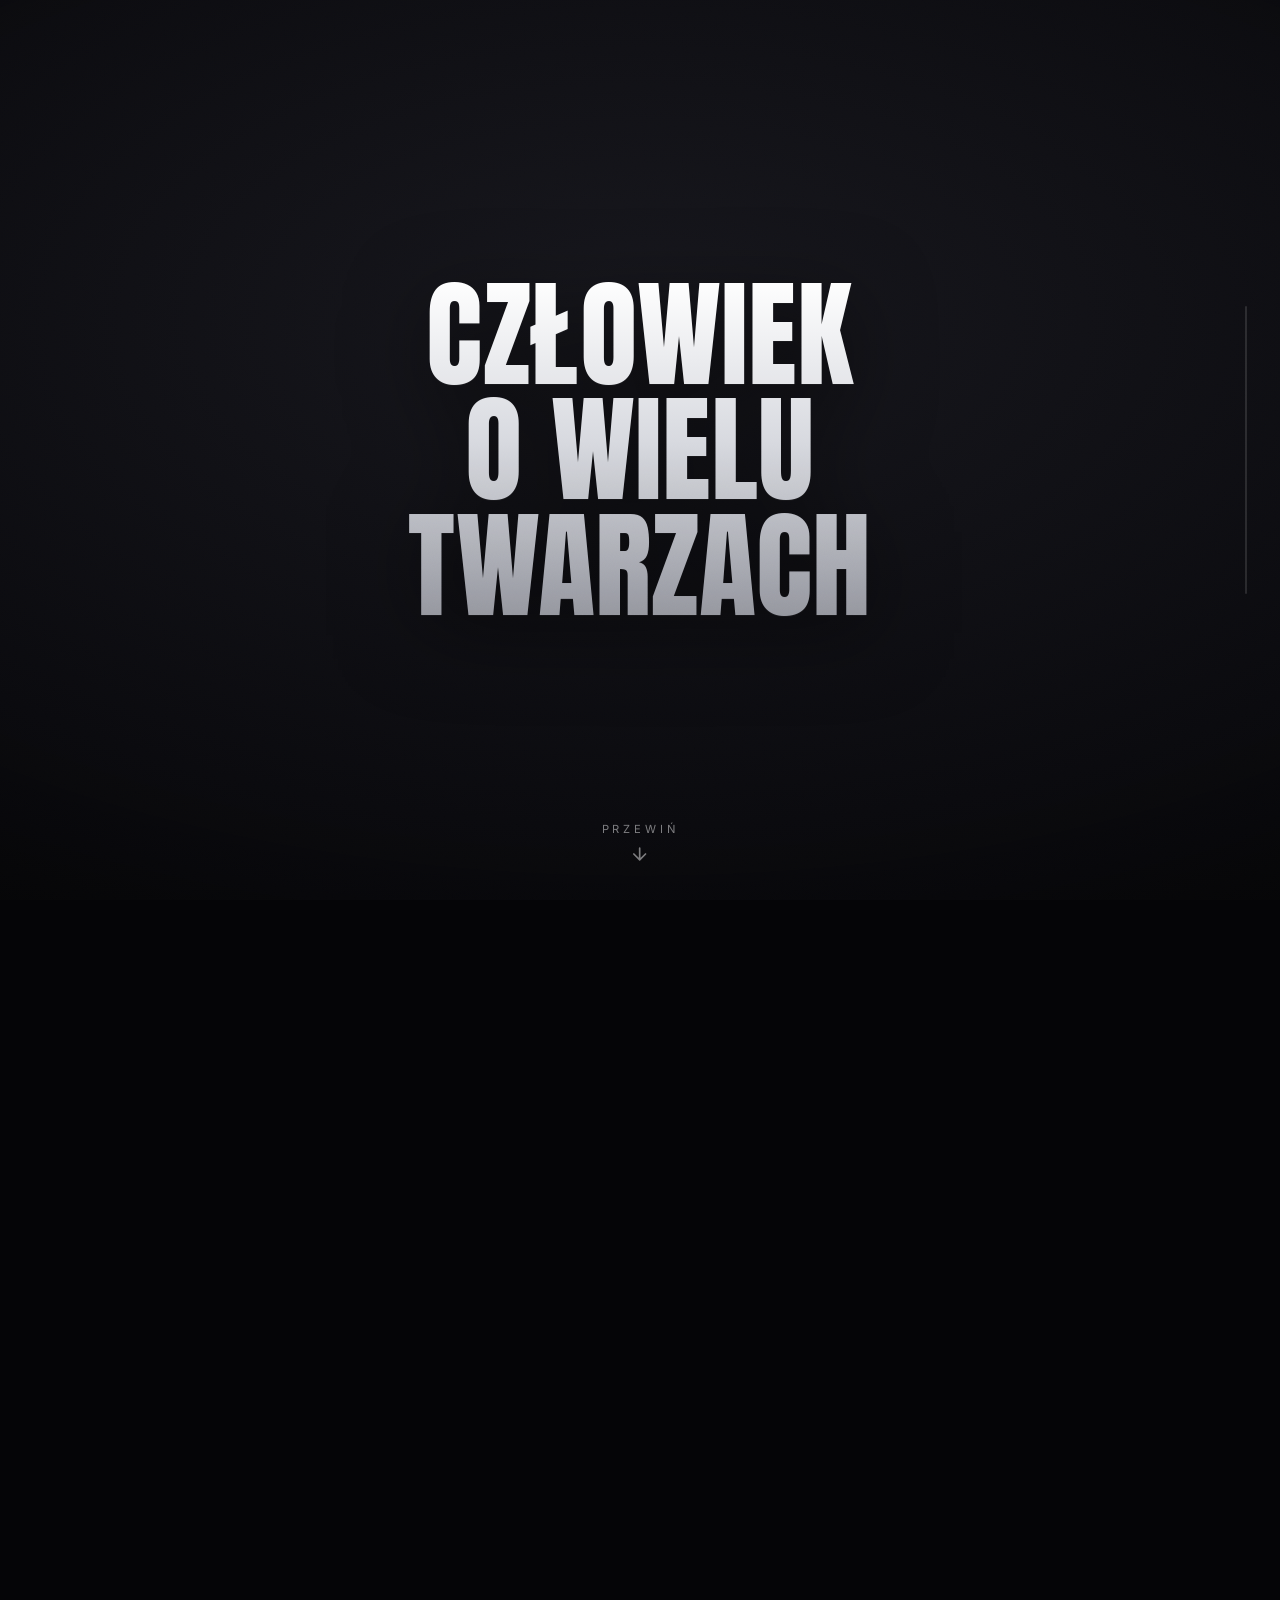
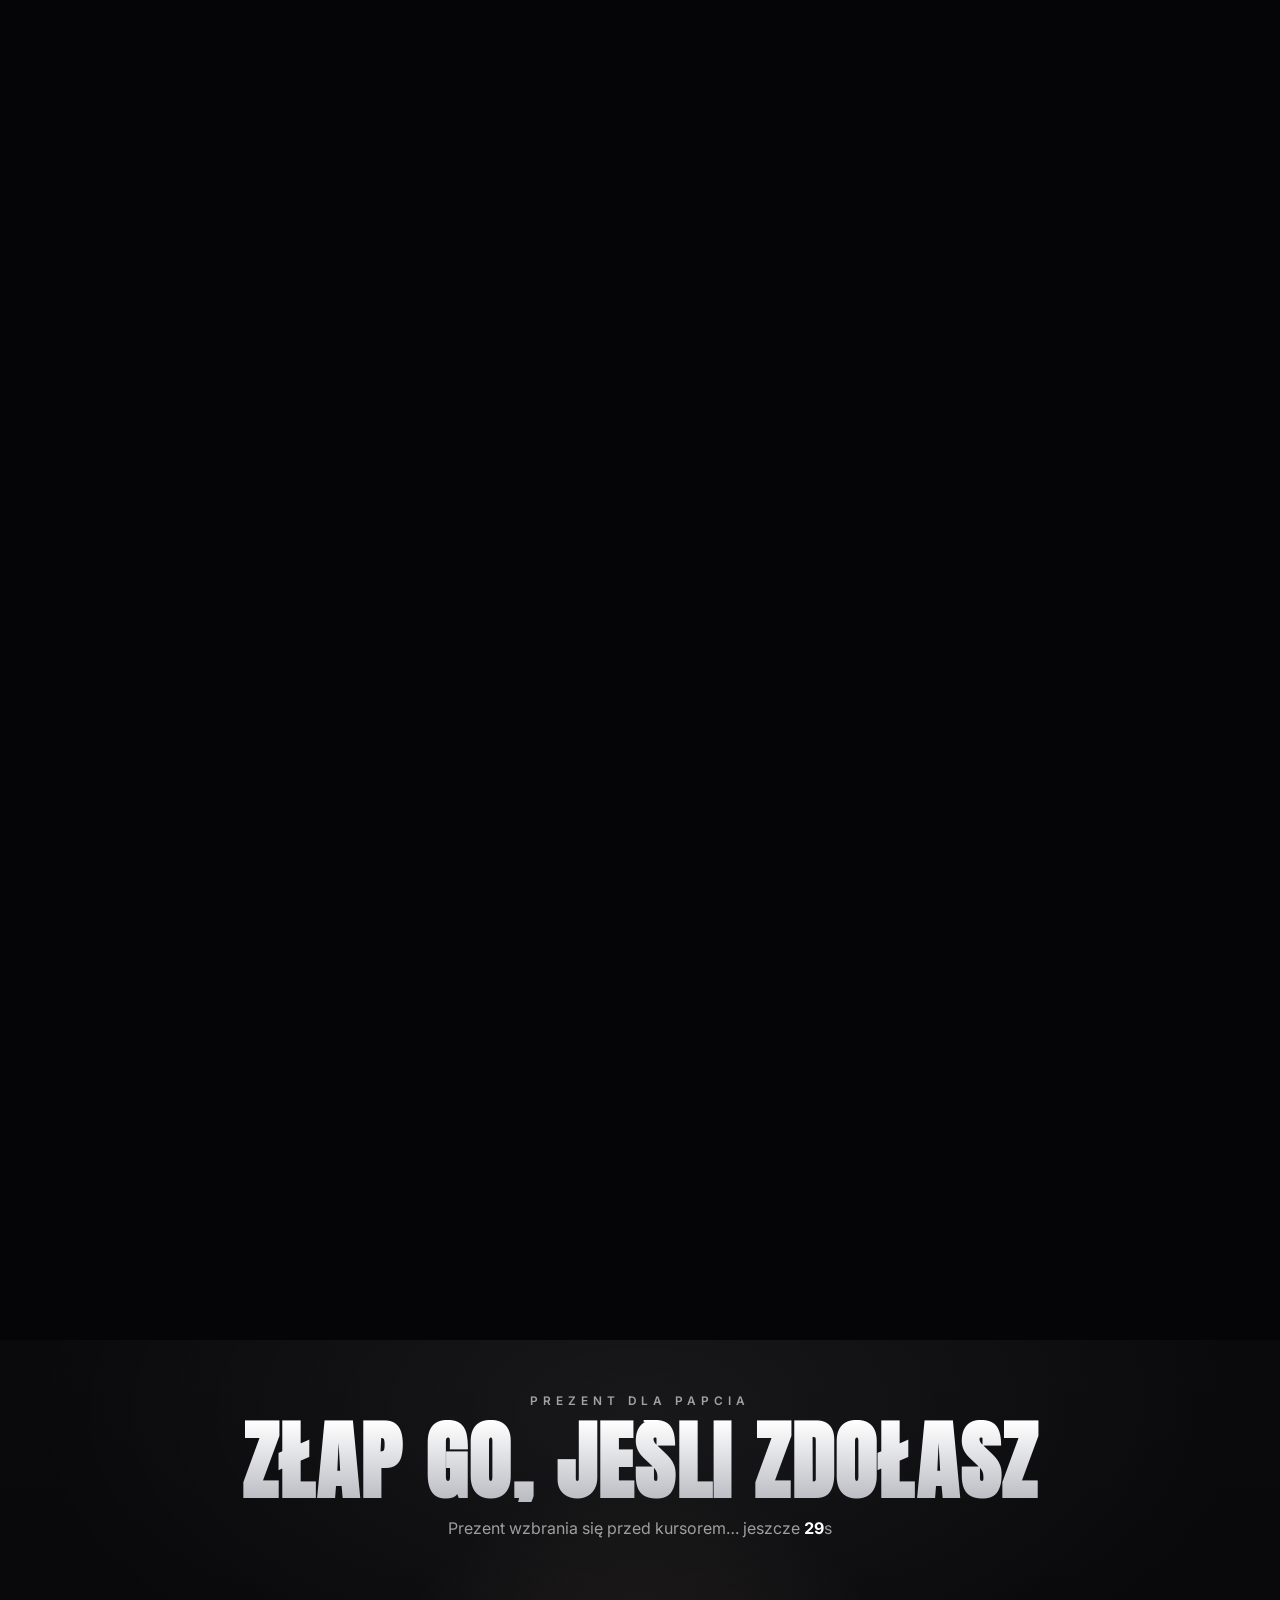
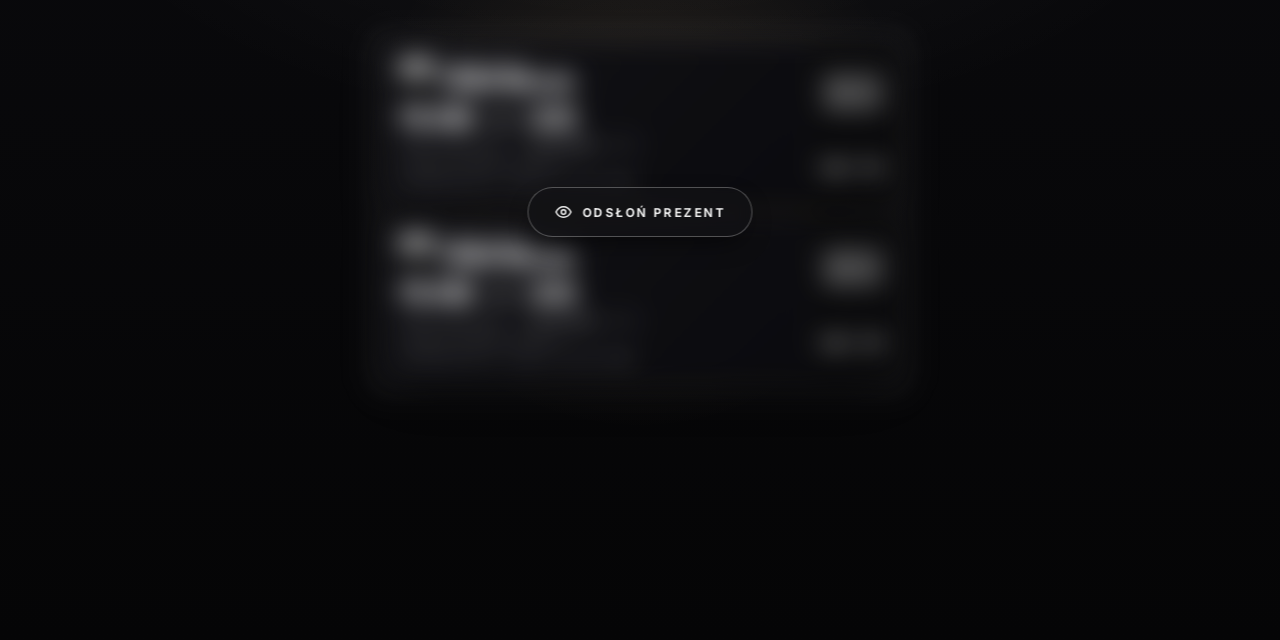
==== papcio/index.html @ 7687ae35 "Initial commit: strona dla ojca Co-authored-by: Cursor <cursoragent@cursor.com>" ====
<!DOCTYPE html>
<html lang="pl">
<head>
  <meta charset="UTF-8" />
  <meta name="viewport" content="width=device-width, initial-scale=1, viewport-fit=cover" />
  <title>Człowiek o wielu twarzach — Papcio</title>
  <meta name="description" content="Dzień Ojca. Człowiek o wielu twarzach — Piotr „Papcio" Jędrach." />

  <link rel="preconnect" href="https://fonts.googleapis.com" />
  <link rel="preconnect" href="https://fonts.gstatic.com" crossorigin />
  <link href="https://fonts.googleapis.com/css2?family=Anton&family=Inter:wght@300;400;500;600;700;800&display=swap&subset=latin,latin-ext" rel="stylesheet" />

  <link rel="stylesheet" href="styles.css" />
</head>
<body>
  <!-- Loader -->
  <div class="loader" id="loader" aria-hidden="true">
    <div class="loader__inner">
      <span class="loader__word">PAPCIO</span>
      <span class="loader__bar"><i></i></span>
    </div>
  </div>

  <!-- The pinned cinematic experience -->
  <div class="experience" id="experience">
    <section class="stage" id="stage" aria-label="Człowiek o wielu twarzach">
      <div class="bg" id="bg"></div>
      <div class="vignette" aria-hidden="true"></div>
      <div class="grain" aria-hidden="true"></div>

      <div class="scene" id="scene">
        <div class="cards" id="cards"></div>
      </div>

      <div class="words" id="words"></div>

      <div class="hud">
        <div class="hud__label" id="hudLabel"></div>
        <div class="hud__counter" id="hudCounter"></div>
      </div>

      <div class="progress" aria-hidden="true"><span id="progressBar"></span></div>

      <div class="scrollhint" id="scrollHint" aria-hidden="true">
        <span>przewiń</span>
        <svg viewBox="0 0 24 24" width="20" height="20" fill="none" stroke="currentColor" stroke-width="2" stroke-linecap="round" stroke-linejoin="round"><path d="M12 5v14M5 12l7 7 7-7"/></svg>
      </div>

      <button class="giftcue" id="giftCue" type="button">
        <span>odbierz prezent</span>
        <svg viewBox="0 0 24 24" width="22" height="22" fill="none" stroke="currentColor" stroke-width="2" stroke-linecap="round" stroke-linejoin="round"><path d="M12 5v14M5 12l7 7 7-7"/></svg>
      </button>
    </section>
  </div>

  <!-- Gift -->
  <section class="gift" id="gift" aria-label="Prezent">
    <div class="gift__halo" aria-hidden="true"></div>
    <header class="gift__head">
      <p class="gift__eyebrow" id="giftEyebrow">Prezent dla Papcia</p>
      <h2 class="gift__title">Złap go, jeśli zdołasz</h2>
      <p class="gift__sub" id="giftHint">Prezent wzbrania się przed kursorem… jeszcze <b id="countdown">30</b>s</p>
    </header>

    <div class="gift__field" id="giftField">
      <div class="gift__frame" id="giftFrame">
        <div class="tickets" id="tickets" aria-hidden="false">
          <!-- two tickets injected by JS -->
        </div>
        <button class="reveal" id="revealBtn" type="button" disabled>
          <svg viewBox="0 0 24 24" width="18" height="18" fill="none" stroke="currentColor" stroke-width="2" stroke-linecap="round" stroke-linejoin="round"><path d="M2 12s3.5-7 10-7 10 7 10 7-3.5 7-10 7S2 12 2 12Z"/><circle cx="12" cy="12" r="3"/></svg>
          <span>odsłoń prezent</span>
        </button>
      </div>
    </div>

    <div class="gift__done" id="giftDone" aria-hidden="true">
      <h3>Wszystkiego najlepszego, Papciu!</h3>
      <p>Dwa bilety na Polonię. Reszta meczu jest na Ciebie. 🤍🖤</p>
    </div>

    <canvas class="confetti" id="confetti" aria-hidden="true"></canvas>
  </section>

  <script src="libs/gsap.min.js"></script>
  <script src="libs/ScrollTrigger.min.js"></script>
  <script src="libs/lenis.min.js"></script>
  <script src="main.js"></script>
</body>
</html>
---- papcio/styles.css ----
/* ============================================================
   Człowiek o wielu twarzach — Papcio
   Scroll-triggered storytelling · liquid-glass · 3D morph
   ============================================================ */

*, *::before, *::after { box-sizing: border-box; }

:root {
  --bg: #050507;
  --fg: #f4f4f6;
  --muted: rgba(244, 244, 246, 0.62);
  --faint: rgba(244, 244, 246, 0.10);
  --accent: #ffffff;
  --ease: cubic-bezier(0.22, 1, 0.36, 1);
  --display: "Anton", "Arial Narrow", "Haettenschweiler", Impact, sans-serif;
  --sans: "Inter", system-ui, -apple-system, "Segoe UI", sans-serif;
}

html { -webkit-text-size-adjust: 100%; }

html, body {
  margin: 0;
  padding: 0;
  background: var(--bg);
  color: var(--fg);
  font-family: var(--sans);
  -webkit-font-smoothing: antialiased;
  text-rendering: optimizeLegibility;
}

body { overflow-x: hidden; }

img { display: block; max-width: 100%; }
button { font-family: inherit; cursor: pointer; }

/* ----------------------------- Loader ----------------------------- */
.loader {
  position: fixed; inset: 0; z-index: 1000;
  display: grid; place-items: center;
  background: #050507;
  transition: opacity 0.7s var(--ease), visibility 0.7s var(--ease);
}
.loader.is-hidden { opacity: 0; visibility: hidden; }
.loader__inner { display: grid; gap: 22px; justify-items: center; }
.loader__word {
  font-family: var(--display);
  font-size: clamp(2.4rem, 9vw, 5rem);
  letter-spacing: 0.12em;
  color: #fff;
  opacity: 0.92;
  animation: breathe 1.6s ease-in-out infinite;
}
@keyframes breathe { 0%,100%{opacity:0.45} 50%{opacity:1} }
.loader__bar {
  width: min(46vw, 240px); height: 2px;
  background: rgba(255,255,255,0.12); overflow: hidden; border-radius: 2px;
}
.loader__bar i {
  display: block; height: 100%; width: 40%;
  background: #fff;
  transform: translateX(-120%);
  animation: load 1.1s var(--ease) infinite;
}
@keyframes load { 0%{transform:translateX(-120%)} 100%{transform:translateX(320%)} }

/* --------------------------- Experience --------------------------- */
.experience { position: relative; }

.stage {
  position: relative;
  height: 100vh;
  height: 100svh;
  width: 100%;
  overflow: hidden;
}

/* background colour layers (crossfade between states) */
.bg { position: absolute; inset: 0; z-index: 0; }
.bg__layer {
  position: absolute; inset: -10%;
  opacity: 0;
  will-change: opacity;
}

.vignette {
  position: absolute; inset: 0; z-index: 4; pointer-events: none;
  background:
    radial-gradient(130% 90% at 50% 42%, transparent 52%, rgba(0,0,0,0.55) 100%);
  mix-blend-mode: multiply;
}
.grain {
  position: absolute; inset: 0; z-index: 6; pointer-events: none;
  opacity: 0.05; mix-blend-mode: overlay;
  background-image: url("data:image/svg+xml,%3Csvg xmlns='http://www.w3.org/2000/svg' width='120' height='120'%3E%3Cfilter id='n'%3E%3CfeTurbulence type='fractalNoise' baseFrequency='0.9' numOctaves='2'/%3E%3C/filter%3E%3Crect width='100%25' height='100%25' filter='url(%23n)'/%3E%3C/svg%3E");
}

/* -------------------------- 3D scene / cards ---------------------- */
.scene {
  position: absolute; inset: 0; z-index: 3;
  display: grid; place-items: center;
  perspective: 1600px;
  perspective-origin: 50% 45%;
  pointer-events: none;
}
.cards {
  position: relative;
  width: min(42vh, 78vw);
  aspect-ratio: 3 / 4;
  transform-style: preserve-3d;
  will-change: transform;
}
.card {
  position: absolute; inset: 0;
  transform-style: preserve-3d;
  border-radius: 18px;
  overflow: hidden;
  opacity: 0;
  will-change: transform, opacity;
  box-shadow:
    0 2px 0 rgba(255,255,255,0.10) inset,
    0 40px 80px -30px rgba(0,0,0,0.85),
    0 10px 30px -10px rgba(0,0,0,0.6);
  background: #0b0b0f;
}
.card::after {
  content: ""; position: absolute; inset: 0; border-radius: inherit;
  box-shadow: inset 0 0 0 1px rgba(255,255,255,0.14),
              inset 0 0 60px rgba(0,0,0,0.5);
  pointer-events: none;
}
.card img {
  width: 100%; height: 100%; object-fit: cover;
  filter: saturate(1.05) contrast(1.03);
}
.card__tag {
  position: absolute; left: 12px; bottom: 12px; z-index: 2;
  display: flex; align-items: center; gap: 8px;
  padding: 7px 11px;
  font-size: 11px; font-weight: 600; letter-spacing: 0.18em; text-transform: uppercase;
  color: #fff;
  background: rgba(10,10,14,0.42);
  border: 1px solid rgba(255,255,255,0.16);
  border-radius: 999px;
  backdrop-filter: blur(8px); -webkit-backdrop-filter: blur(8px);
}
.card__tag b { color: var(--card-accent, #fff); font-weight: 800; }

/* ----------------------------- Words ------------------------------ */
.words {
  position: absolute; inset: 0; z-index: 2;
  display: grid; place-items: center;
  pointer-events: none;
  padding: 0 4vw;
}
.word {
  position: absolute;
  width: 100%;
  text-align: center;
  font-family: var(--display);
  line-height: 0.92;
  letter-spacing: 0.01em;
  text-transform: uppercase;
  opacity: 0;
  will-change: transform, opacity, filter;
  color: #fff;
}
.word__text {
  font-size: clamp(3.2rem, 17vw, 16rem);
  display: block;
  background: linear-gradient(180deg, #ffffff 0%, #d6d8de 48%, #8e9099 100%);
  -webkit-background-clip: text; background-clip: text;
  -webkit-text-fill-color: transparent; color: transparent;
  text-shadow: 0 1px 0 rgba(255,255,255,0.04);
  filter: drop-shadow(0 18px 40px rgba(0,0,0,0.55));
}
.word__text .cap {
  -webkit-text-fill-color: var(--w-accent, #fff);
  color: var(--w-accent, #fff);
  font-size: 1.06em;
}
/* intro phrase: multi-line, smaller */
.word--intro .word__text {
  font-size: clamp(2.2rem, 9.2vw, 8.2rem);
  line-height: 0.98;
}
.word--papcio { display: grid; place-items: center; gap: 0; }
.word__kicker {
  display: block;
  font-family: var(--sans);
  font-weight: 600;
  letter-spacing: 0.5em;
  text-transform: uppercase;
  font-size: clamp(0.7rem, 1.8vw, 1rem);
  color: var(--w-accent, #fff);
  -webkit-text-fill-color: var(--w-accent, #fff);
  margin-bottom: clamp(8px, 2vh, 22px);
  opacity: 0.9;
}

/* ------------------------------ HUD ------------------------------- */
.hud {
  position: absolute; z-index: 7; inset: 0;
  pointer-events: none;
  padding: clamp(20px, 4vh, 44px) clamp(20px, 4vw, 56px);
}
.hud__label {
  position: absolute;
  left: clamp(20px, 4vw, 56px);
  bottom: clamp(22px, 5vh, 52px);
  max-width: 42ch;
  font-size: clamp(0.78rem, 1.5vw, 0.98rem);
  font-weight: 500;
  letter-spacing: 0.02em;
  color: var(--muted);
  border-left: 2px solid var(--hud-accent, rgba(255,255,255,0.5));
  padding-left: 14px;
  line-height: 1.5;
  opacity: 0;
}
.hud__counter {
  position: absolute;
  right: clamp(20px, 4vw, 56px);
  top: clamp(20px, 4vh, 44px);
  font-variant-numeric: tabular-nums;
  font-weight: 600;
  font-size: 0.85rem;
  letter-spacing: 0.18em;
  color: var(--muted);
  opacity: 0;
}
.hud__counter b { color: var(--fg); font-weight: 800; }

/* progress rail */
.progress {
  position: absolute; z-index: 7;
  right: clamp(16px, 2.6vw, 34px);
  top: 50%; transform: translateY(-50%);
  width: 2px; height: 32vh;
  background: rgba(255,255,255,0.12);
  border-radius: 2px; overflow: hidden;
}
.progress span {
  position: absolute; inset: 0 0 auto 0;
  height: 0%;
  background: linear-gradient(#fff, rgba(255,255,255,0.5));
  border-radius: 2px;
}

/* scroll hint + gift cue */
.scrollhint {
  position: absolute; z-index: 7; left: 50%; bottom: clamp(20px, 4vh, 40px);
  transform: translateX(-50%);
  display: grid; justify-items: center; gap: 8px;
  font-size: 0.7rem; letter-spacing: 0.34em; text-transform: uppercase;
  color: var(--muted);
}
.scrollhint svg { animation: bob 1.8s var(--ease) infinite; }
@keyframes bob { 0%,100%{transform:translateY(0); opacity:0.5} 50%{transform:translateY(6px); opacity:1} }

.giftcue {
  position: absolute; z-index: 8; left: 50%; bottom: clamp(22px, 5vh, 46px);
  transform: translateX(-50%) translateY(20px);
  display: inline-flex; align-items: center; gap: 12px;
  padding: 14px 24px;
  background: rgba(255,255,255,0.06);
  border: 1px solid rgba(255,255,255,0.22);
  border-radius: 999px;
  color: #fff;
  font-weight: 600; letter-spacing: 0.22em; text-transform: uppercase; font-size: 0.78rem;
  backdrop-filter: blur(10px); -webkit-backdrop-filter: blur(10px);
  opacity: 0; pointer-events: none;
  transition: background 0.3s var(--ease), transform 0.3s var(--ease);
}
.giftcue.is-live { pointer-events: auto; }
.giftcue:hover { background: rgba(255,255,255,0.14); }
.giftcue svg { animation: bob 1.8s var(--ease) infinite; }

/* ------------------------------ Gift ------------------------------ */
.gift {
  position: relative;
  min-height: 100vh; min-height: 100svh;
  display: grid;
  grid-template-rows: auto 1fr auto;
  align-items: center;
  overflow: hidden;
  background:
    radial-gradient(80% 60% at 50% 8%, rgba(255,255,255,0.06), transparent 60%),
    linear-gradient(180deg, #0a0a0d 0%, #050506 100%);
  padding: clamp(28px, 6vh, 70px) 5vw;
  text-align: center;
}
.gift__halo {
  position: absolute; left: 50%; top: 46%; transform: translate(-50%,-50%);
  width: 70vmin; height: 70vmin; border-radius: 50%;
  background: radial-gradient(circle, rgba(255,210,140,0.10), transparent 62%);
  pointer-events: none; z-index: 0;
}
.gift__head { position: relative; z-index: 2; }
.gift__eyebrow {
  margin: 0 0 12px; font-weight: 600; letter-spacing: 0.42em; text-transform: uppercase;
  font-size: 0.74rem; color: rgba(255,255,255,0.6);
}
.gift__title {
  margin: 0; font-family: var(--display); text-transform: uppercase;
  font-size: clamp(2.2rem, 7vw, 5.4rem); letter-spacing: 0.02em; line-height: 0.95;
  background: linear-gradient(180deg,#fff,#b9bbc2);
  -webkit-background-clip: text; background-clip: text; -webkit-text-fill-color: transparent;
}
.gift__sub { margin: 16px 0 0; color: var(--muted); font-size: clamp(0.85rem,1.6vw,1rem); }
.gift__sub b { color: #fff; font-variant-numeric: tabular-nums; }

.gift__field { position: relative; z-index: 2; width: 100%; height: 100%; }

.gift__frame {
  position: absolute; left: 50%; top: 50%;
  transform: translate(-50%, -50%);
  width: min(560px, 86vw);
  will-change: transform;
}
.gift__frame.is-fleeing { transition: none; }

.tickets {
  display: grid; gap: 14px;
  padding: 16px;
  border-radius: 22px;
  background: rgba(255,255,255,0.05);
  border: 1px solid rgba(255,255,255,0.14);
  filter: blur(13px) brightness(0.82);
  transform: scale(0.98);
  transition: filter 1s var(--ease), transform 1s var(--ease);
}
.tickets.is-revealed { filter: blur(0) brightness(1); transform: scale(1); }

/* ticket */
.ticket {
  position: relative;
  display: grid;
  grid-template-columns: 1fr 92px;
  background: linear-gradient(135deg, #15151a 0%, #0c0c10 100%);
  color: #f3f3f5;
  border-radius: 14px;
  overflow: hidden;
  box-shadow: 0 18px 40px -22px rgba(0,0,0,0.9), inset 0 0 0 1px rgba(255,255,255,0.08);
  text-align: left;
}
.ticket::before { /* perforation */
  content: ""; position: absolute; right: 92px; top: 0; bottom: 0;
  width: 2px;
  background-image: radial-gradient(circle, rgba(255,255,255,0.5) 0 1.4px, transparent 1.6px);
  background-size: 2px 12px; background-repeat: repeat-y;
  opacity: 0.5;
}
.ticket__main { padding: 16px 18px; display: grid; gap: 10px; }
.ticket__top { display: flex; align-items: center; gap: 10px; }
.crest {
  width: 34px; height: 38px; flex: none;
  display: grid; place-items: center;
  background: linear-gradient(180deg,#fff 0 50%, #0a0a0a 50% 100%);
  clip-path: polygon(0 0,100% 0,100% 72%,50% 100%,0 72%);
  position: relative;
}
.crest span {
  position: absolute; font-family: var(--display); font-size: 12px; letter-spacing: 0.02em;
  top: 5px; color: #0a0a0a;
}
.crest small { position: absolute; bottom: 4px; color:#fff; font-size: 7px; font-weight: 700; letter-spacing: 0.1em; }
.ticket__club { font-family: var(--display); letter-spacing: 0.06em; font-size: 0.78rem; line-height: 1; }
.ticket__club b { display:block; font-size: 1rem; }
.ticket__match { font-family: var(--display); font-size: clamp(1.1rem, 3.4vw, 1.5rem); letter-spacing: 0.02em; line-height: 1; }
.ticket__match em { font-style: normal; color: rgba(255,255,255,0.45); margin: 0 8px; }
.ticket__meta { display: flex; flex-wrap: wrap; gap: 6px 20px; font-size: 0.66rem; letter-spacing: 0.08em; color: rgba(255,255,255,0.62); text-transform: uppercase; }
.ticket__meta b { color: #fff; font-weight: 700; }
.ticket__stub {
  background: repeating-linear-gradient(45deg,#0a0a0a 0 6px,#101014 6px 12px);
  display: grid; place-items: center; gap: 8px; padding: 10px 6px;
}
.ticket__barcode {
  width: 70%; height: 38px;
  background: repeating-linear-gradient(90deg,#fff 0 2px,transparent 2px 4px,#fff 4px 5px,transparent 5px 9px);
}
.ticket__seat { font-family: var(--display); font-size: 0.7rem; color:#fff; letter-spacing: 0.06em; text-align:center; }

.reveal {
  position: absolute; left: 50%; top: 50%; transform: translate(-50%,-50%);
  display: inline-flex; align-items: center; gap: 10px;
  padding: 15px 26px;
  border-radius: 999px;
  border: 1px solid rgba(255,255,255,0.3);
  background: rgba(20,20,24,0.66);
  color: #fff; font-weight: 700; letter-spacing: 0.2em; text-transform: uppercase; font-size: 0.76rem;
  backdrop-filter: blur(8px); -webkit-backdrop-filter: blur(8px);
  box-shadow: 0 10px 30px -10px rgba(0,0,0,0.8);
  transition: transform 0.25s var(--ease), background 0.25s var(--ease), opacity 0.5s var(--ease);
}
.reveal:disabled { opacity: 0.92; }
.reveal.is-live:not(:disabled) { animation: pulse 1.6s ease-in-out infinite; }
.reveal.is-live:hover { background: #fff; color: #0a0a0a; }
@keyframes pulse { 0%,100%{ box-shadow:0 0 0 0 rgba(255,255,255,0.25) } 50%{ box-shadow:0 0 0 14px rgba(255,255,255,0) } }
.reveal.is-gone { opacity: 0; pointer-events: none; }

.gift__done {
  position: relative; z-index: 3;
  opacity: 0; transform: translateY(20px);
  transition: opacity 0.8s var(--ease), transform 0.8s var(--ease);
  pointer-events: none;
}
.gift__done.is-on { opacity: 1; transform: none; }
.gift__done h3 { font-family: var(--display); font-size: clamp(1.6rem,5vw,3rem); margin: 0 0 8px; letter-spacing: 0.02em; }
.gift__done p { margin: 0; color: var(--muted); }

.confetti { position: fixed; inset: 0; z-index: 50; pointer-events: none; }

/* ----------------------------- Responsive ------------------------- */
@media (max-width: 700px) {
  .cards { width: min(54vh, 82vw); }
  .hud__label { max-width: 80vw; font-size: 0.8rem; }
  .progress { height: 24vh; right: 12px; }
  .ticket { grid-template-columns: 1fr 70px; }
  .ticket::before { right: 70px; }
  .ticket__stub { padding: 8px 4px; }
}

/* ----------------------------- Reduced motion --------------------- */
@media (prefers-reduced-motion: reduce) {
  .loader, .scrollhint svg, .giftcue svg, .loader__word, .loader__bar i { animation: none !important; }
}
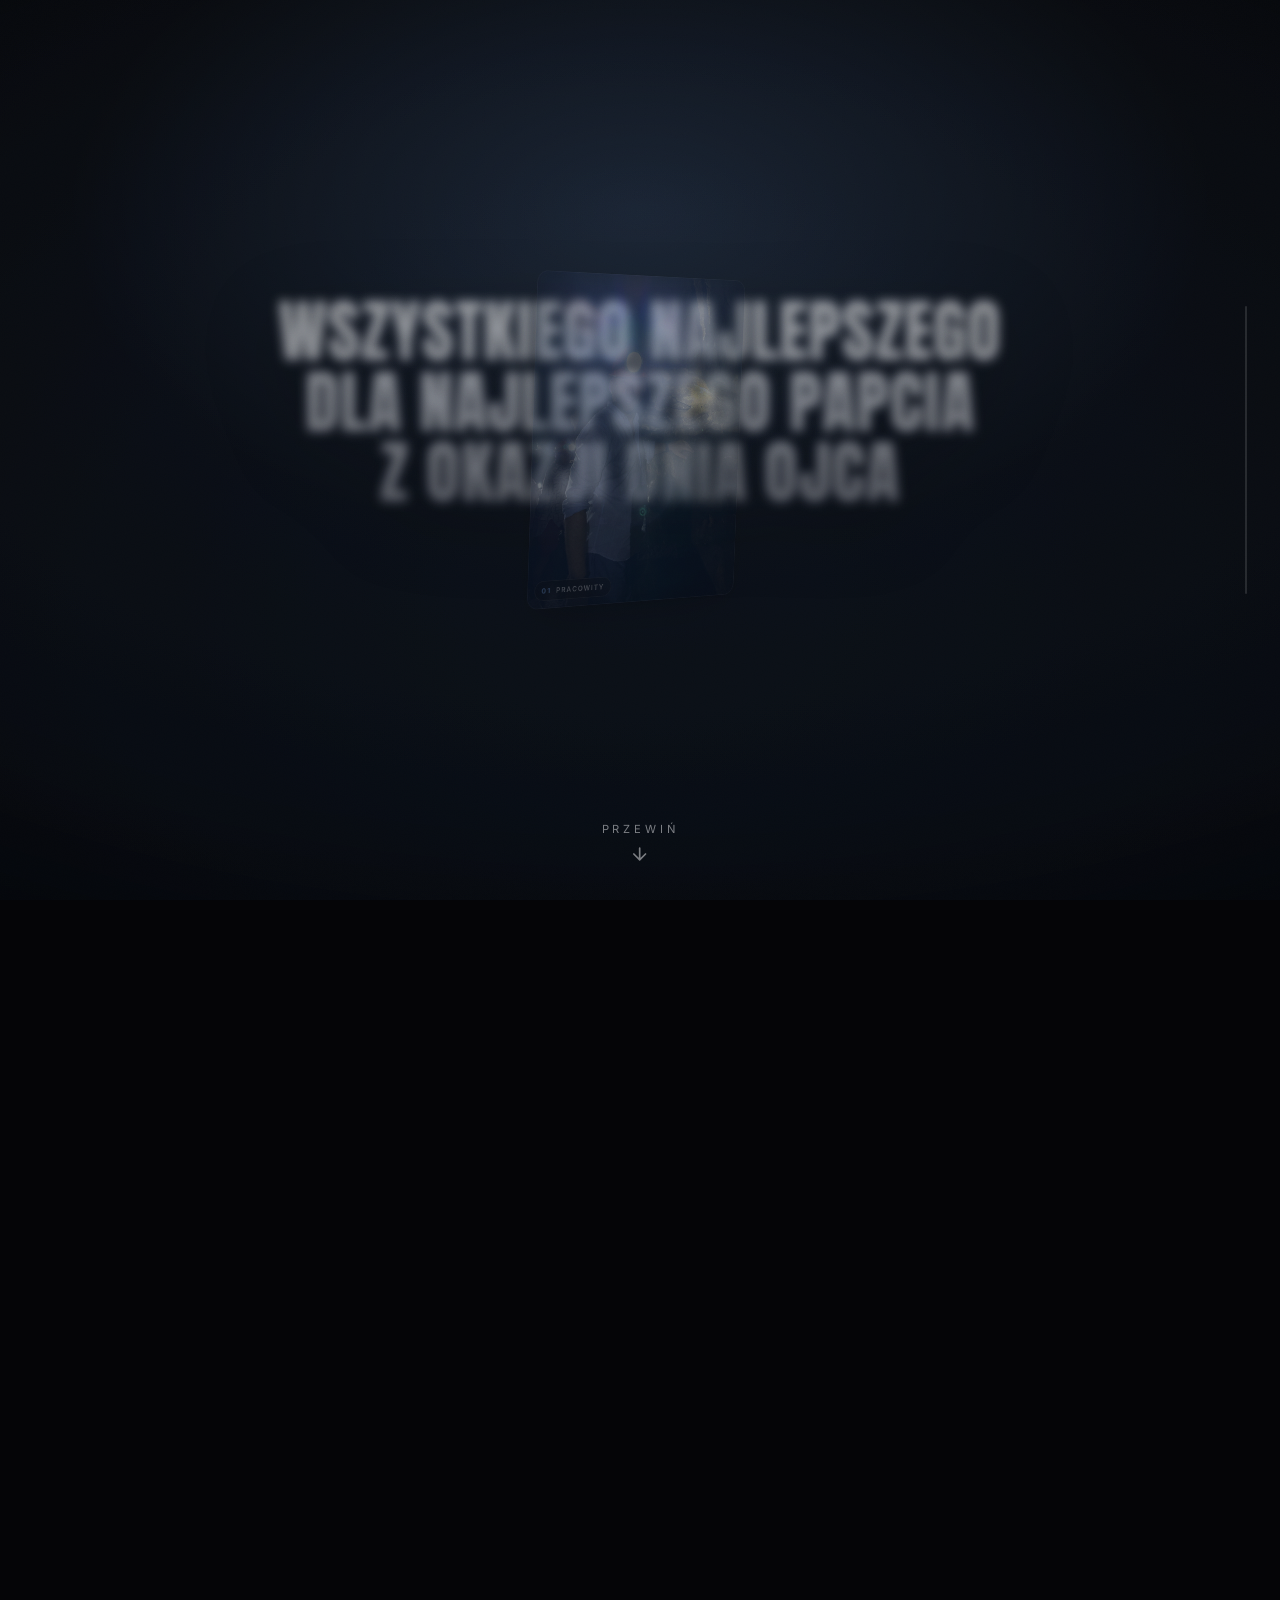
==== commit 95777c98: "Aktualizacja strony na Dzień Ojca - Nowy napis powitalny (życzenia z okazji Dnia Ojca) - Sekcja PAPC" ====
--- a/papcio/index.html
+++ b/papcio/index.html
@@ -63,20 +63,23 @@
     </header>
 
     <div class="gift__field" id="giftField">
-      <div class="gift__frame" id="giftFrame">
-        <div class="tickets" id="tickets" aria-hidden="false">
-          <!-- two tickets injected by JS -->
+      <!-- tiny runaway frame -->
+      <button class="chase" id="giftChase" type="button" disabled aria-label="Odsłoń prezent">
+        <span class="chase__peek" aria-hidden="true"><i></i><i></i></span>
+        <span class="chase__label">
+          <svg viewBox="0 0 24 24" width="14" height="14" fill="none" stroke="currentColor" stroke-width="2" stroke-linecap="round" stroke-linejoin="round"><path d="M20 12v9H4v-9M2 7h20v5H2zM12 22V7M12 7H7.5a2.5 2.5 0 010-5C11 2 12 7 12 7zM12 7h4.5a2.5 2.5 0 000-5C13 2 12 7 12 7z"/></svg>
+          <span>odsłoń prezent</span>
+        </span>
+      </button>
+
+      <!-- full prize, revealed after the catch -->
+      <div class="prize" id="prize" aria-hidden="true">
+        <div class="tickets" id="tickets"></div>
+        <div class="gift__done" id="giftDone">
+          <h3>Wszystkiego najlepszego, Papciu!</h3>
+          <p>Dwa bilety na Polonię. Reszta meczu jest na Ciebie. 🤍🖤</p>
         </div>
-        <button class="reveal" id="revealBtn" type="button" disabled>
-          <svg viewBox="0 0 24 24" width="18" height="18" fill="none" stroke="currentColor" stroke-width="2" stroke-linecap="round" stroke-linejoin="round"><path d="M2 12s3.5-7 10-7 10 7 10 7-3.5 7-10 7S2 12 2 12Z"/><circle cx="12" cy="12" r="3"/></svg>
-          <span>odsłoń prezent</span>
-        </button>
       </div>
-    </div>
-
-    <div class="gift__done" id="giftDone" aria-hidden="true">
-      <h3>Wszystkiego najlepszego, Papciu!</h3>
-      <p>Dwa bilety na Polonię. Reszta meczu jest na Ciebie. 🤍🖤</p>
     </div>
 
     <canvas class="confetti" id="confetti" aria-hidden="true"></canvas>
--- a/papcio/styles.css
+++ b/papcio/styles.css
@@ -180,10 +180,17 @@
 }
 /* intro phrase: multi-line, smaller */
 .word--intro .word__text {
-  font-size: clamp(2.2rem, 9.2vw, 8.2rem);
-  line-height: 0.98;
-}
-.word--papcio { display: grid; place-items: center; gap: 0; }
+  font-size: clamp(1.45rem, 5.4vw, 4.6rem);
+  line-height: 1.02;
+  letter-spacing: 0.015em;
+}
+/* PAPCIO: headline up top, photo sits beneath it */
+.word--papcio {
+  display: grid; place-items: center; gap: 0;
+  align-self: start;
+  margin-top: clamp(5vh, 9vh, 11vh);
+}
+.word--papcio .word__text { font-size: clamp(2.8rem, 13vw, 11rem); }
 .word__kicker {
   display: block;
   font-family: var(--sans);
@@ -309,15 +316,49 @@
 .gift__sub { margin: 16px 0 0; color: var(--muted); font-size: clamp(0.85rem,1.6vw,1rem); }
 .gift__sub b { color: #fff; font-variant-numeric: tabular-nums; }
 
-.gift__field { position: relative; z-index: 2; width: 100%; height: 100%; }
-
-.gift__frame {
+.gift__field { position: relative; z-index: 2; width: 100%; height: 100%; min-height: 52vh; }
+
+/* tiny runaway frame */
+.chase {
   position: absolute; left: 50%; top: 50%;
-  transform: translate(-50%, -50%);
-  width: min(560px, 86vw);
-  will-change: transform;
-}
-.gift__frame.is-fleeing { transition: none; }
+  width: 132px; padding: 9px 9px 11px;
+  display: grid; gap: 7px; justify-items: center;
+  border-radius: 14px;
+  background: rgba(255,255,255,0.06);
+  border: 1px solid rgba(255,255,255,0.2);
+  box-shadow: 0 18px 40px -18px rgba(0,0,0,0.85), inset 0 0 0 1px rgba(255,255,255,0.05);
+  backdrop-filter: blur(8px); -webkit-backdrop-filter: blur(8px);
+  color: #fff; z-index: 4;
+  transition: box-shadow 0.3s var(--ease), border-color 0.3s var(--ease);
+}
+.chase[disabled] { cursor: default; }
+.chase__peek {
+  width: 100%; height: 58px; border-radius: 9px; overflow: hidden;
+  display: grid; gap: 4px; padding: 8px;
+  background: linear-gradient(135deg,#15151a,#0b0b0e);
+  filter: blur(2.5px); /* the "prize" stays teasingly blurred */
+}
+.chase__peek i { display: block; height: 8px; border-radius: 2px; background: repeating-linear-gradient(90deg,#e9bd5e 0 4px, transparent 4px 7px); opacity: 0.85; }
+.chase__peek i:last-child { width: 70%; background: repeating-linear-gradient(90deg,#fff 0 3px, transparent 3px 6px); opacity: 0.6; }
+.chase__label {
+  display: inline-flex; align-items: center; gap: 6px;
+  font-size: 0.6rem; font-weight: 700; letter-spacing: 0.12em; text-transform: uppercase;
+  line-height: 1.05; text-align: center; color: rgba(255,255,255,0.92);
+}
+.chase.is-live { border-color: #fff; box-shadow: 0 0 0 0 rgba(255,255,255,0.3), 0 18px 40px -18px rgba(0,0,0,0.85); animation: pulse 1.6s ease-in-out infinite; }
+.chase.is-live:hover { background: rgba(255,255,255,0.14); }
+.chase.is-gone { opacity: 0; pointer-events: none; transition: opacity 0.4s var(--ease); }
+@keyframes pulse { 0%,100%{ box-shadow:0 0 0 0 rgba(255,255,255,0.28), 0 18px 40px -18px rgba(0,0,0,0.85) } 50%{ box-shadow:0 0 0 12px rgba(255,255,255,0), 0 18px 40px -18px rgba(0,0,0,0.85) } }
+
+/* revealed prize */
+.prize {
+  position: absolute; left: 50%; top: 50%; transform: translate(-50%,-50%) scale(0.92);
+  width: min(560px, 88vw);
+  opacity: 0; pointer-events: none;
+  transition: opacity 0.8s var(--ease), transform 0.9s var(--ease);
+  z-index: 3;
+}
+.prize.is-on { opacity: 1; transform: translate(-50%,-50%) scale(1); pointer-events: auto; }
 
 .tickets {
   display: grid; gap: 14px;
@@ -325,11 +366,7 @@
   border-radius: 22px;
   background: rgba(255,255,255,0.05);
   border: 1px solid rgba(255,255,255,0.14);
-  filter: blur(13px) brightness(0.82);
-  transform: scale(0.98);
-  transition: filter 1s var(--ease), transform 1s var(--ease);
-}
-.tickets.is-revealed { filter: blur(0) brightness(1); transform: scale(1); }
+}
 
 /* ticket */
 .ticket {
@@ -380,31 +417,9 @@
 }
 .ticket__seat { font-family: var(--display); font-size: 0.7rem; color:#fff; letter-spacing: 0.06em; text-align:center; }
 
-.reveal {
-  position: absolute; left: 50%; top: 50%; transform: translate(-50%,-50%);
-  display: inline-flex; align-items: center; gap: 10px;
-  padding: 15px 26px;
-  border-radius: 999px;
-  border: 1px solid rgba(255,255,255,0.3);
-  background: rgba(20,20,24,0.66);
-  color: #fff; font-weight: 700; letter-spacing: 0.2em; text-transform: uppercase; font-size: 0.76rem;
-  backdrop-filter: blur(8px); -webkit-backdrop-filter: blur(8px);
-  box-shadow: 0 10px 30px -10px rgba(0,0,0,0.8);
-  transition: transform 0.25s var(--ease), background 0.25s var(--ease), opacity 0.5s var(--ease);
-}
-.reveal:disabled { opacity: 0.92; }
-.reveal.is-live:not(:disabled) { animation: pulse 1.6s ease-in-out infinite; }
-.reveal.is-live:hover { background: #fff; color: #0a0a0a; }
-@keyframes pulse { 0%,100%{ box-shadow:0 0 0 0 rgba(255,255,255,0.25) } 50%{ box-shadow:0 0 0 14px rgba(255,255,255,0) } }
-.reveal.is-gone { opacity: 0; pointer-events: none; }
-
 .gift__done {
-  position: relative; z-index: 3;
-  opacity: 0; transform: translateY(20px);
-  transition: opacity 0.8s var(--ease), transform 0.8s var(--ease);
-  pointer-events: none;
-}
-.gift__done.is-on { opacity: 1; transform: none; }
+  margin-top: 22px; text-align: center;
+}
 .gift__done h3 { font-family: var(--display); font-size: clamp(1.6rem,5vw,3rem); margin: 0 0 8px; letter-spacing: 0.02em; }
 .gift__done p { margin: 0; color: var(--muted); }
 
